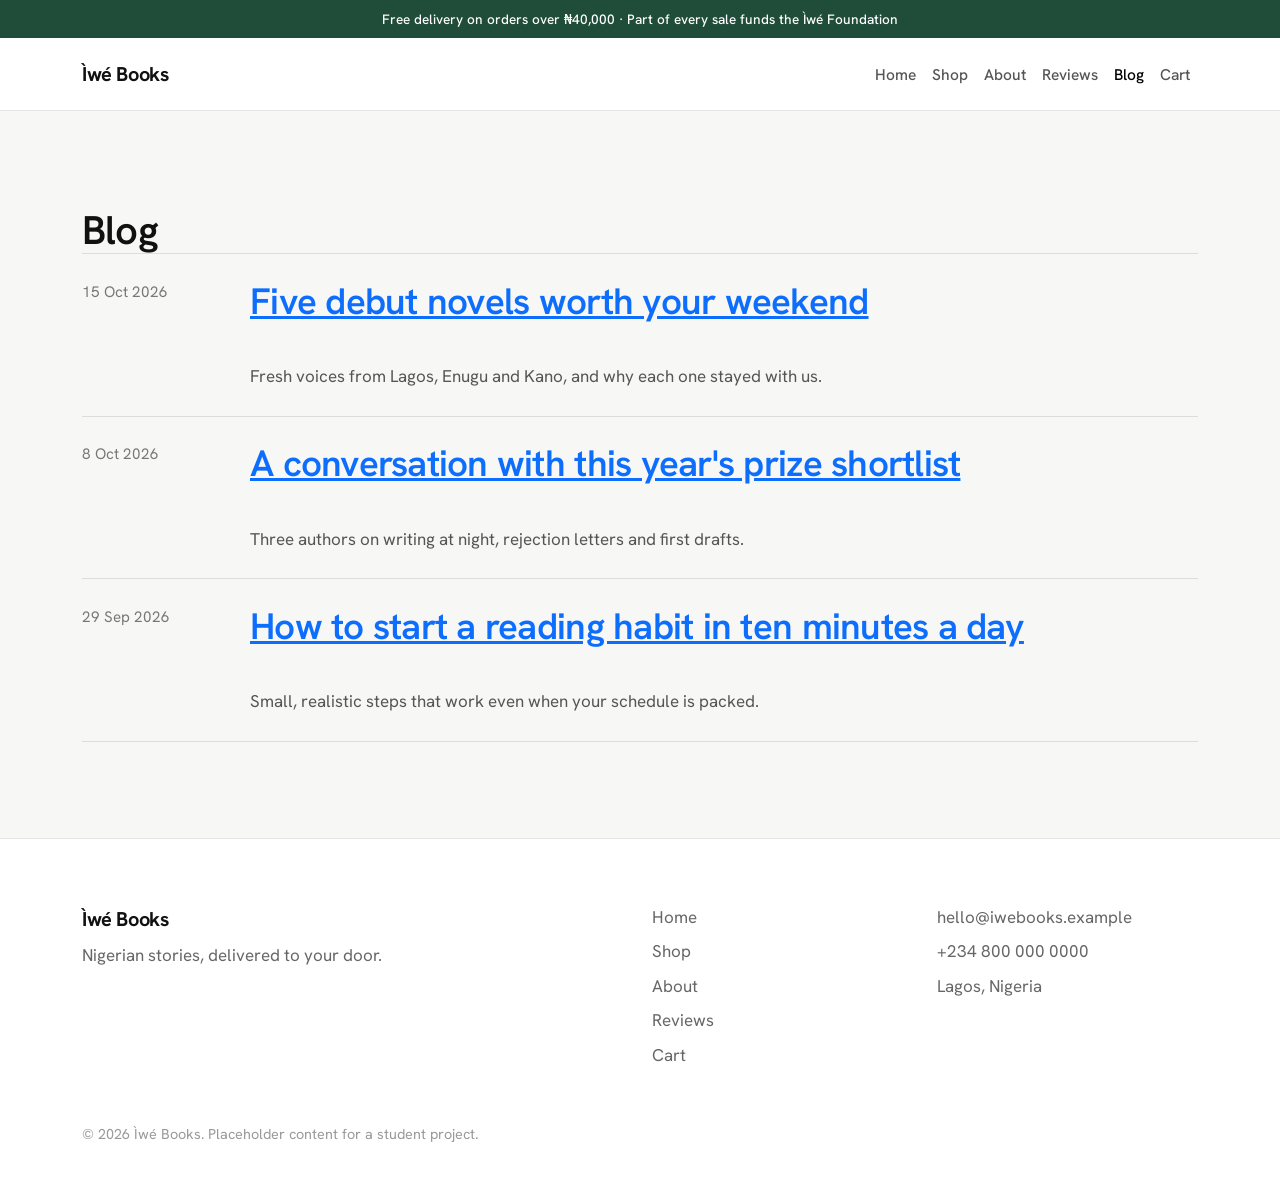
==== client side/blog.html @ de3dd301 "first commit" ====
<!DOCTYPE html>
<html lang="en">
<head>
  <meta charset="UTF-8">
  <meta name="viewport" content="width=device-width, initial-scale=1">
  <title>Blog | Ìwé Books</title>
  <meta name="description" content="Notes on Nigerian books, authors, and reading from Ìwé Books.">
  <link href="https://cdn.jsdelivr.net/npm/bootstrap@5.3.3/dist/css/bootstrap.min.css" rel="stylesheet">
  <link href="https://cdn.jsdelivr.net/npm/bootstrap-icons@1.11.3/font/bootstrap-icons.min.css" rel="stylesheet">
  <link rel="preconnect" href="https://fonts.googleapis.com">
  <link rel="preconnect" href="https://fonts.gstatic.com" crossorigin>
  <link href="https://fonts.googleapis.com/css2?family=Hanken+Grotesk:wght@400;500;600;700;800&display=swap" rel="stylesheet">
  <link href="style (3).css" rel="stylesheet">
</head>
<body>
  <div class="promo-bar">Free delivery on orders over ₦40,000 · Part of every sale funds the Ìwé Foundation</div>
  <nav class="navbar navbar-expand-lg site-nav sticky-top" aria-label="Main navigation">
    <div class="container">
      <a class="navbar-brand" href="index (5).html#home">Ìwé Books</a>
      <button class="navbar-toggler" type="button" data-bs-toggle="collapse" data-bs-target="#mainNav" aria-controls="mainNav" aria-expanded="false" aria-label="Open menu"><span class="navbar-toggler-icon"></span></button>
      <div class="collapse navbar-collapse" id="mainNav">
        <ul class="navbar-nav ms-lg-auto align-items-lg-center">
          <li class="nav-item"><a class="nav-link" href="index (5).html#home">Home</a></li>
          <li class="nav-item"><a class="nav-link" href="index (5).html#shop">Shop</a></li>
          <li class="nav-item"><a class="nav-link" href="about.html">About</a></li>
          <li class="nav-item"><a class="nav-link" href="reviews.html">Reviews</a></li>
          <li class="nav-item"><a class="nav-link active" aria-current="page" href="blog.html">Blog</a></li>
          <li class="nav-item"><a class="nav-link" href="cart.html">Cart</a></li>
        </ul>
      </div>
    </div>
  </nav>
  <main>
    <section class="section section-grey">
      <div class="container">
        <h1>Blog</h1>
        <ul class="post-list">
          <li><time datetime="2026-10-15">15 Oct 2026</time><div><h2><a href="#debut-novels" id="debut-novels">Five debut novels worth your weekend</a></h2><p>Fresh voices from Lagos, Enugu and Kano, and why each one stayed with us.</p></div></li>
          <li><time datetime="2026-10-08">8 Oct 2026</time><div><h2><a href="#prize-shortlist" id="prize-shortlist">A conversation with this year's prize shortlist</a></h2><p>Three authors on writing at night, rejection letters and first drafts.</p></div></li>
          <li><time datetime="2026-09-29">29 Sep 2026</time><div><h2><a href="#reading-habit" id="reading-habit">How to start a reading habit in ten minutes a day</a></h2><p>Small, realistic steps that work even when your schedule is packed.</p></div></li>
        </ul>
      </div>
    </section>
  </main>
  <footer class="site-footer">
    <div class="container">
      <div class="row gy-4">
        <div class="col-md-6"><p class="footer-brand">Ìwé Books</p><p>Nigerian stories, delivered to your door.</p></div>
        <div class="col-6 col-md-3"><ul class="footer-links"><li><a href="index (5).html#home">Home</a></li><li><a href="index (5).html#shop">Shop</a></li><li><a href="about.html">About</a></li><li><a href="reviews.html">Reviews</a></li><li><a href="cart.html">Cart</a></li></ul></div>
        <div class="col-6 col-md-3"><ul class="footer-links"><li>hello@iwebooks.example</li><li>+234 800 000 0000</li><li>Lagos, Nigeria</li></ul></div>
      </div>
      <p class="footer-copy">© 2026 Ìwé Books. Placeholder content for a student project.</p>
    </div>
  </footer>
  <script src="https://cdn.jsdelivr.net/npm/bootstrap@5.3.3/dist/js/bootstrap.bundle.min.js"></script>
</body>
</html>
---- client side/style (3).css ----
body {
  margin: 0;
  background: #ffffff;
  color: #111111;
  font-family: "Hanken Grotesk", system-ui, sans-serif;
  font-size: 1.0625rem;
  line-height: 1.65;
}

h1, h2, h3 {
  margin: 0;
  color: #111111;
  font-weight: 600;
  line-height: 1.15;
  letter-spacing: -0.02em;
}
h2 { font-size: clamp(1.8rem, 3vw, 2.3rem); }
h3 { font-size: 1.15rem; letter-spacing: -0.01em; }
p { margin: 0; }
img { display: block; max-width: 100%; }

a:focus-visible,
button:focus-visible,
input:focus-visible,
select:focus-visible,
textarea:focus-visible {
  outline: 3px solid #1f4d3a;
  outline-offset: 3px;
}

/* ---------- Layout ---------- */

.section { padding: 6rem 0; background: #ffffff; scroll-margin-top: 70px; }
.section-grey { background: #f7f7f5; }
.section h2 { margin-bottom: 2.5rem; }
.section-head {
  display: flex; flex-wrap: wrap; align-items: baseline;
  justify-content: space-between; gap: 0.5rem 1.5rem; margin-bottom: 2.5rem;
}
.section-head h2 { margin-bottom: 0; }
.body-text { max-width: 60ch; color: #555555; }
.muted { color: #777777; }

.eyebrow {
  margin-bottom: 1rem;
  color: #1f4d3a;
  font-size: 0.8rem;
  font-weight: 700;
  letter-spacing: 0.14em;
  text-transform: uppercase;
}

/* ---------- Promo bar ---------- */

.promo-bar {
  padding: 0.5rem 1rem;
  background: #1f4d3a;
  color: #ffffff;
  font-size: 0.85rem;
  font-weight: 500;
  text-align: center;
}

/* ---------- Buttons and links ---------- */

.btn-solid {
  display: inline-block;
  padding: 0.75rem 1.6rem;
  border: 0;
  border-radius: 4px;
  background: #1f4d3a;
  color: #ffffff;
  font-size: 1rem;
  font-weight: 600;
  text-decoration: none;
  cursor: pointer;
  transition: background 0.15s ease;
}
.btn-solid:hover, .btn-solid:focus { background: #163a2b; color: #ffffff; }
.btn-solid:disabled { background: #b5b5b5; cursor: not-allowed; }
.btn-small { padding: 0.4rem 1.1rem; font-size: 0.95rem; }
.btn-wide { width: 100%; }

.btn-outline {
  display: inline-block;
  padding: 0.7rem 1.4rem;
  border: 1px solid #cccccc;
  border-radius: 4px;
  background: #ffffff;
  color: #111111;
  font-size: 1rem;
  font-weight: 600;
  cursor: pointer;
}
.btn-outline:hover { border-color: #111111; }

.link-plain {
  color: #111111;
  font-weight: 600;
  text-decoration: underline;
  text-underline-offset: 5px;
}
.link-plain:hover { color: #1f4d3a; }

.link-button {
  padding: 0;
  border: 0;
  background: none;
  color: #1f4d3a;
  font-size: 0.95rem;
  font-weight: 600;
  text-decoration: underline;
  text-underline-offset: 4px;
  cursor: pointer;
}
.link-button:hover { color: #111111; }
.link-button:disabled { color: #999999; text-decoration: none; cursor: not-allowed; }

.icon-btn {
  position: relative;
  padding: 0.4rem 0.7rem;
  border: 0;
  background: none;
  color: #111111;
  font-size: 1.25rem;
  line-height: 1;
}
.icon-btn:hover { color: #1f4d3a; }

/* ---------- Navbar ---------- */

.site-nav { padding: 0.9rem 0; background: #ffffff; border-bottom: 1px solid #e6e6e6; }
.site-nav .navbar-brand {
  margin-right: 2rem; color: #111111; font-size: 1.25rem; font-weight: 700; letter-spacing: -0.02em;
}
.site-nav .nav-link { padding: 0.5rem 0.9rem; color: #555555; font-size: 0.97rem; font-weight: 500; }
.site-nav .nav-link:hover, .site-nav .nav-link:focus, .site-nav .nav-link.show { color: #111111; }
.site-nav .navbar-toggler { border-color: #cccccc; }
.site-nav .dropdown-menu {
  margin-top: 0.4rem; padding: 0.4rem; background: #ffffff;
  border: 1px solid #e6e6e6; border-radius: 6px; box-shadow: none;
}
.site-nav .dropdown-item { padding: 0.5rem 0.8rem; border-radius: 4px; color: #444444; font-size: 0.95rem; }
.site-nav .dropdown-item:hover, .site-nav .dropdown-item:focus { background: #f7f7f5; color: #111111; }
.nav-icons { margin-left: auto; margin-right: 0.5rem; }
.account-link { white-space: nowrap; }

.cart-count {
  position: relative;
  top: -0.45rem;
  margin-left: 0.1rem;
  padding: 0.05rem 0.45rem;
  border-radius: 999px;
  background: #1f4d3a;
  color: #ffffff;
  font-size: 0.72rem;
  font-weight: 700;
}
.cart-count.is-empty { background: #cccccc; }

/* ---------- Hero ---------- */

.hero { padding: 5rem 0 6rem; background: #ffffff; scroll-margin-top: 70px; }
.hero h1 {
  max-width: 13ch;
  font-size: clamp(2.6rem, 5.5vw, 4.2rem);
  font-weight: 800;
  letter-spacing: -0.04em;
}
.lead-text { max-width: 42ch; margin: 1.5rem 0 2.25rem; color: #555555; font-size: 1.15rem; }
.hero-actions { display: flex; flex-wrap: wrap; align-items: center; gap: 1.75rem; }

.hero-stats {
  display: flex; flex-wrap: wrap; gap: 1rem 2.5rem;
  margin: 3rem 0 0; padding: 1.5rem 0 0; list-style: none; border-top: 1px solid #e6e6e6;
}
.hero-stats li { display: flex; flex-direction: column; line-height: 1.3; }
.hero-stats strong { font-size: 1.4rem; font-weight: 700; }
.hero-stats span { color: #777777; font-size: 0.9rem; }

.hero-stack { position: relative; height: 460px; background: #f7f7f5; border-radius: 6px; overflow: hidden; }
.hero-stack img {
  position: absolute;
  width: 38%;
  aspect-ratio: 2 / 3;
  object-fit: cover;
  border-radius: 4px;
  background: #1f4d3a;
  box-shadow: 0 18px 40px rgba(0, 0, 0, 0.22);
}
.hero-stack .stack-1 { left: 8%; top: 12%; transform: rotate(-6deg); }
.hero-stack .stack-2 { left: 31%; top: 20%; transform: rotate(2deg); z-index: 2; }
.hero-stack .stack-3 { left: 54%; top: 9%; transform: rotate(8deg); }

/* ---------- About ---------- */

.about-pair { margin-top: 4rem; padding-top: 3rem; border-top: 1px solid #e6e6e6; }
.about-pair h3 { margin-bottom: 0.7rem; font-size: 1.3rem; }
.about-pair .body-text { margin-bottom: 1rem; }
#foundation, #award { scroll-margin-top: 90px; }

/* ---------- Blog ---------- */

.post-list { margin: 0; padding: 0; list-style: none; border-top: 1px solid #dddddd; }
.post-list li {
  display: grid; grid-template-columns: 9rem 1fr; gap: 1.5rem;
  padding: 1.6rem 0; border-bottom: 1px solid #dddddd;
}
.post-list time { color: #777777; font-size: 0.95rem; }
.post-list h3 a { color: #111111; text-decoration: none; }
.post-list h3 a:hover { color: #1f4d3a; text-decoration: underline; text-underline-offset: 4px; }
.post-list p { margin-top: 0.35rem; max-width: 60ch; color: #555555; }

/* ---------- Shop controls ---------- */

.shop-tools { display: flex; flex-wrap: wrap; gap: 1rem; margin-bottom: 1.75rem; }
.search-box { position: relative; flex: 1 1 260px; }
.search-box i { position: absolute; left: 0.9rem; top: 50%; transform: translateY(-50%); color: #888888; }
.search-box input {
  width: 100%; padding: 0.65rem 0.9rem 0.65rem 2.5rem;
  border: 1px solid #cccccc; border-radius: 4px; background: #ffffff; font-size: 1rem;
}
.sort-box { flex: 0 1 220px; }
.sort-box .form-select { padding: 0.65rem 0.9rem; border: 1px solid #cccccc; border-radius: 4px; }

.filters { display: flex; flex-wrap: wrap; gap: 0.4rem 1.6rem; margin: 0 0 1.5rem; padding: 0; list-style: none; }
.filter {
  padding: 0.2rem 0; border: 0; border-bottom: 2px solid transparent;
  background: none; color: #777777; font-size: 1rem; font-weight: 500; cursor: pointer;
}
.filter:hover { color: #111111; }
.filter.is-active { border-bottom-color: #1f4d3a; color: #111111; }
.result-count { margin-bottom: 1.5rem; color: #777777; font-size: 0.93rem; }
.empty-note { padding: 3rem 0; color: #777777; text-align: center; }

/* ---------- Books ---------- */

.book-cover {
  position: relative; display: block; width: 100%; padding: 0;
  border: 0; border-radius: 4px; background: #f0f0ee; overflow: hidden; cursor: pointer;
}
.book-cover img {
  width: 100%; aspect-ratio: 2 / 3; object-fit: cover; background: #f0f0ee;
  transition: transform 0.35s ease;
}
.book-cover:hover img { transform: scale(1.04); }
.tag {
  position: absolute; top: 0.6rem; left: 0.6rem; padding: 0.1rem 0.55rem;
  border-radius: 999px; font-size: 0.75rem; font-weight: 700;
}
.tag-warn { background: #fff3cd; color: #7a5b00; }
.tag-out { background: #111111; color: #ffffff; }

.book h3 { margin-top: 0.9rem; font-size: 1.05rem; }
.author { margin-top: 0.1rem; color: #777777; font-size: 0.93rem; }
.rating { margin-top: 0.2rem; color: #777777; font-size: 0.85rem; }
.stars { color: #c98a00; letter-spacing: 0.08em; }
.book-row {
  display: flex; flex-wrap: wrap; align-items: baseline; justify-content: space-between;
  gap: 0.3rem 1rem; margin-top: 0.6rem;
}
.price { color: #111111; font-weight: 700; }

/* ---------- Book detail ---------- */

.detail-cover { width: 100%; max-width: 320px; margin: 0 auto; aspect-ratio: 2 / 3; object-fit: cover; border-radius: 4px; background: #f0f0ee; }
.detail-title { font-size: 1.8rem; font-weight: 700; }
.detail-meta { display: flex; flex-wrap: wrap; gap: 0.3rem 1.2rem; margin: 1.2rem 0; padding: 0; list-style: none; color: #777777; font-size: 0.93rem; }
.detail-buy { display: flex; align-items: center; gap: 1.5rem; margin-top: 1.5rem; }
.detail-price { font-size: 1.5rem; }

/* ---------- Reviews ---------- */

.review { height: 100%; margin: 0; padding: 1.6rem; background: #ffffff; border: 1px solid #e6e6e6; border-radius: 4px; }
.review blockquote { margin: 0.8rem 0 1rem; color: #333333; }
.review figcaption { color: #777777; font-size: 0.93rem; font-weight: 600; }

/* ---------- Newsletter ---------- */

.newsletter { padding: 4.5rem 0; background: #1f4d3a; color: #ffffff; }
.newsletter h2 { margin-bottom: 0.4rem; color: #ffffff; }
.newsletter p { color: #d4e4dc; }
.newsletter-form { display: flex; gap: 0.6rem; }
.newsletter-form .form-control { padding: 0.75rem 0.9rem; border: 0; border-radius: 4px; }
.newsletter-form .btn-solid { background: #111111; white-space: nowrap; }
.newsletter-form .btn-solid:hover { background: #000000; }

/* ---------- Cart drawer ---------- */

.cart-drawer { width: 440px; max-width: 100vw; }
.cart-page { width: 100%; }
.cart-page .offcanvas-body { flex: initial; overflow: visible; padding: 1rem 0; }
.cart-page .offcanvas-footer { padding: 1.2rem 1rem 1.4rem; }
.cart-drawer .offcanvas-title { font-size: 1.4rem; font-weight: 600; }
.cart-empty { padding: 4rem 0; color: #777777; text-align: center; }
.cart-empty i { display: block; margin-bottom: 0.8rem; font-size: 2.5rem; color: #bbbbbb; }
.cart-empty p { margin-bottom: 1.2rem; }

.cart-list { margin: 0; padding: 0; list-style: none; border-top: 1px solid #dddddd; }
.cart-row {
  display: grid; grid-template-columns: 56px 1fr auto auto; align-items: center;
  gap: 0.9rem; padding: 1rem 0; border-bottom: 1px solid #dddddd;
}
.cart-thumb { width: 56px; height: 84px; object-fit: cover; border-radius: 3px; background: #f0f0ee; }
.cart-title h3 { font-size: 0.98rem; }
.cart-title p { color: #777777; font-size: 0.88rem; }
.cart-price { display: block; margin-top: 0.2rem; font-weight: 700; font-size: 0.95rem; }

.qty { display: inline-flex; align-items: center; border: 1px solid #dddddd; border-radius: 4px; background: #ffffff; }
.qty button { width: 30px; height: 30px; border: 0; background: none; color: #111111; font-size: 1.1rem; }
.qty button:hover { background: #f0f0ee; }
.qty span { min-width: 24px; text-align: center; font-weight: 600; font-size: 0.95rem; }

.cart-remove { padding: 0.3rem; border: 0; background: none; color: #888888; }
.cart-remove:hover { color: #111111; }

.offcanvas-footer { padding: 1.2rem 1rem 1.4rem; border-top: 1px solid #e6e6e6; background: #f7f7f5; }
.cart-totals { margin: 0 0 0.8rem; }
.cart-totals div { display: flex; justify-content: space-between; padding: 0.35rem 0; color: #555555; }
.cart-totals dt, .cart-totals dd { margin: 0; font-weight: 400; }
.cart-totals .total { margin-top: 0.3rem; padding-top: 0.8rem; border-top: 1px solid #dddddd; color: #111111; font-size: 1.2rem; }
.cart-totals .total dt, .cart-totals .total dd { font-weight: 700; }
.free-note { margin-bottom: 0.8rem; color: #1f4d3a; font-size: 0.9rem; font-weight: 600; }
.summary-note { margin-top: 0.9rem; color: #777777; font-size: 0.88rem; text-align: center; }

/* ---------- Modals ---------- */

.login-modal { border: 0; border-radius: 6px; }
.login-modal .modal-header { border-bottom: 0; }
.login-modal .modal-title { font-size: 1.5rem; font-weight: 600; }
.login-modal .form-label { color: #444444; font-size: 0.95rem; font-weight: 500; }
.login-modal .form-control, .login-modal .form-select { padding: 0.65rem 0.8rem; border: 1px solid #cccccc; border-radius: 4px; }
.login-modal .form-control:focus, .login-modal .form-select:focus { border-color: #1f4d3a; box-shadow: 0 0 0 3px rgba(31, 77, 58, 0.2); }
.login-switch { margin-top: 1rem; color: #666666; text-align: center; }

.order { padding: 1.1rem 0; border-bottom: 1px solid #e6e6e6; }
.order header, .order footer { display: flex; justify-content: space-between; gap: 1rem; }
.order ul { margin: 0.7rem 0; padding: 0; list-style: none; color: #555555; }
.order li { display: flex; justify-content: space-between; gap: 1rem; padding: 0.15rem 0; }
.order footer { color: #555555; }
.status {
  padding: 0.05rem 0.6rem; border-radius: 999px; background: #e3f1ea; color: #1f4d3a;
  font-size: 0.8rem; font-weight: 700; text-transform: capitalize;
}

/* ---------- Toasts ---------- */

.toast-wrap { position: fixed; right: 1rem; bottom: 1rem; z-index: 2000; display: flex; flex-direction: column; gap: 0.5rem; }
.toast-item {
  max-width: 340px; padding: 0.75rem 1rem; border-radius: 4px;
  background: #111111; color: #ffffff; font-size: 0.95rem;
  opacity: 0; transform: translateY(8px); transition: opacity 0.25s ease, transform 0.25s ease;
}
.toast-item.show { opacity: 1; transform: translateY(0); }
.toast-warn { background: #7a5b00; }
.toast-error { background: #a32020; }

/* ---------- Footer ---------- */

.site-footer { padding: 4rem 0 2rem; background: #ffffff; border-top: 1px solid #e6e6e6; color: #666666; }
.footer-brand { margin-bottom: 0.3rem; color: #111111; font-size: 1.25rem; font-weight: 700; letter-spacing: -0.02em; }
.footer-links { margin: 0; padding: 0; list-style: none; }
.footer-links li { margin-bottom: 0.4rem; }
.footer-links a { color: #666666; text-decoration: none; }
.footer-links a:hover { color: #111111; }
.footer-copy { margin-top: 3rem; color: #999999; font-size: 0.9rem; }

/* ---------- Small screens ---------- */

@media (max-width: 767.98px) {
  .section { padding: 4rem 0; }
  .hero { padding: 3rem 0 4rem; }
  .hero-stack { height: 320px; }
  .post-list li { grid-template-columns: 1fr; gap: 0.4rem; }
  .newsletter-form { flex-direction: column; }
  .detail-buy { flex-wrap: wrap; }
}

/* ---------- Reduced motion ---------- */

@media (prefers-reduced-motion: reduce) {
  html { scroll-behavior: auto; }
  .book-cover img, .toast-item { transition: none; }
}
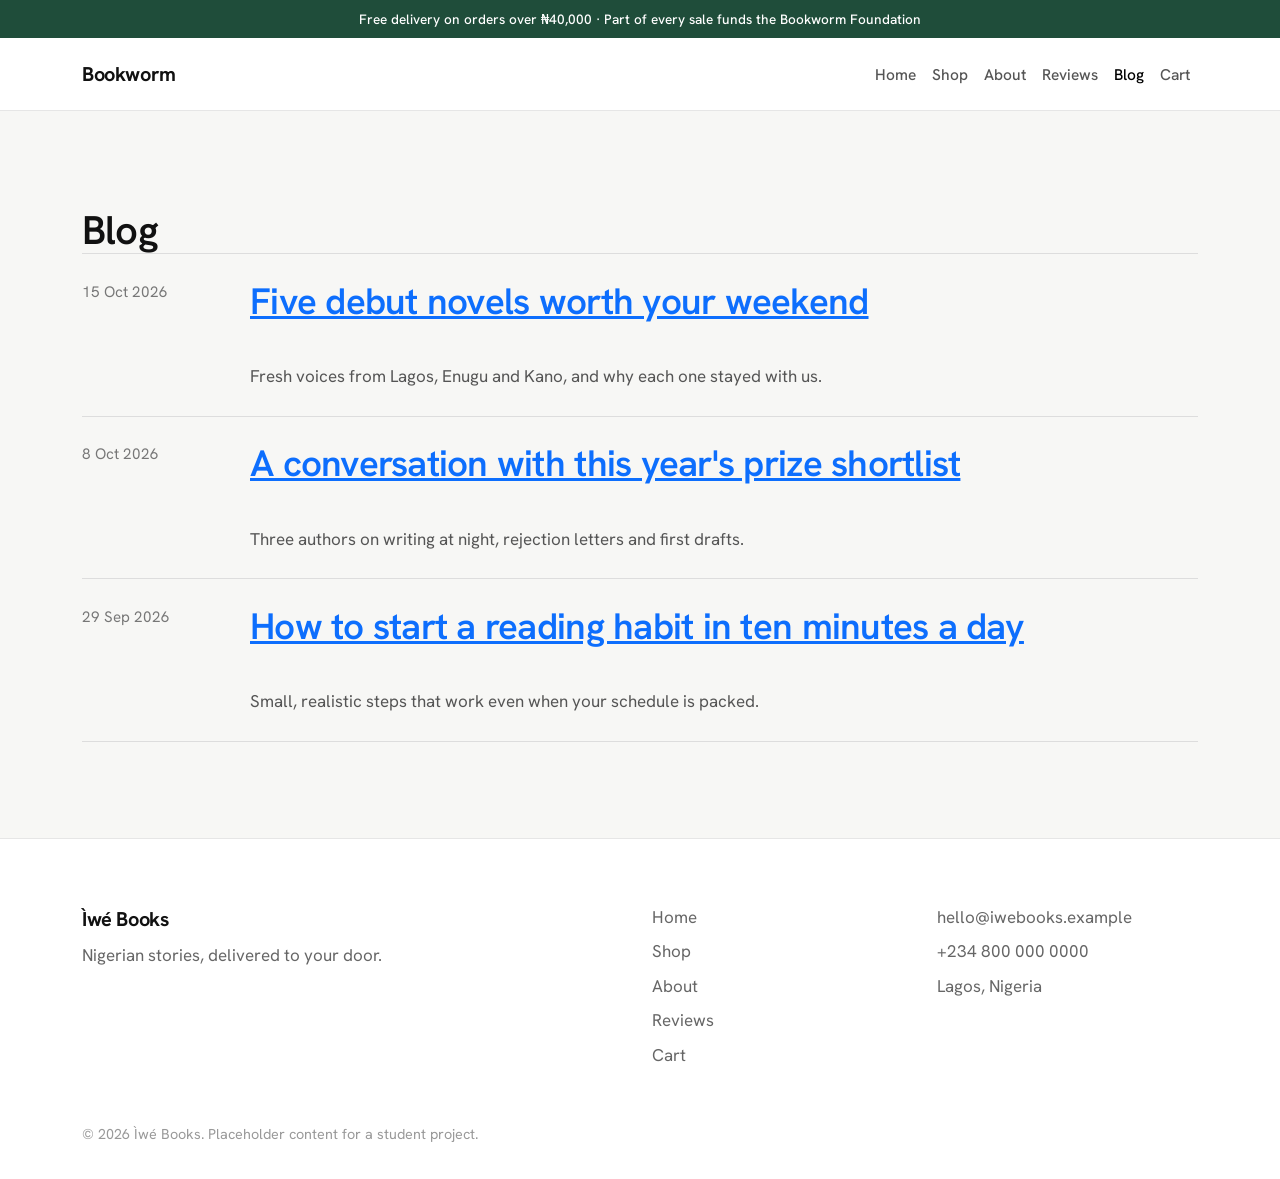
==== commit d6fc48b7: "Configure client-only Vercel deployment" ====
--- a/client side/blog.html
+++ b/client side/blog.html
@@ -3,8 +3,8 @@
 <head>
   <meta charset="UTF-8">
   <meta name="viewport" content="width=device-width, initial-scale=1">
-  <title>Blog | Ìwé Books</title>
-  <meta name="description" content="Notes on Nigerian books, authors, and reading from Ìwé Books.">
+  <title>Blog | Bookworm</title>
+  <meta name="description" content="Notes on Nigerian books, authors, and reading from Bookworm.">
   <link href="https://cdn.jsdelivr.net/npm/bootstrap@5.3.3/dist/css/bootstrap.min.css" rel="stylesheet">
   <link href="https://cdn.jsdelivr.net/npm/bootstrap-icons@1.11.3/font/bootstrap-icons.min.css" rel="stylesheet">
   <link rel="preconnect" href="https://fonts.googleapis.com">
@@ -13,10 +13,10 @@
   <link href="style (3).css" rel="stylesheet">
 </head>
 <body>
-  <div class="promo-bar">Free delivery on orders over ₦40,000 · Part of every sale funds the Ìwé Foundation</div>
+  <div class="promo-bar">Free delivery on orders over ₦40,000 · Part of every sale funds the Bookworm Foundation</div>
   <nav class="navbar navbar-expand-lg site-nav sticky-top" aria-label="Main navigation">
     <div class="container">
-      <a class="navbar-brand" href="index (5).html#home">Ìwé Books</a>
+      <a class="navbar-brand" href="index (5).html#home">Bookworm</a>
       <button class="navbar-toggler" type="button" data-bs-toggle="collapse" data-bs-target="#mainNav" aria-controls="mainNav" aria-expanded="false" aria-label="Open menu"><span class="navbar-toggler-icon"></span></button>
       <div class="collapse navbar-collapse" id="mainNav">
         <ul class="navbar-nav ms-lg-auto align-items-lg-center">
